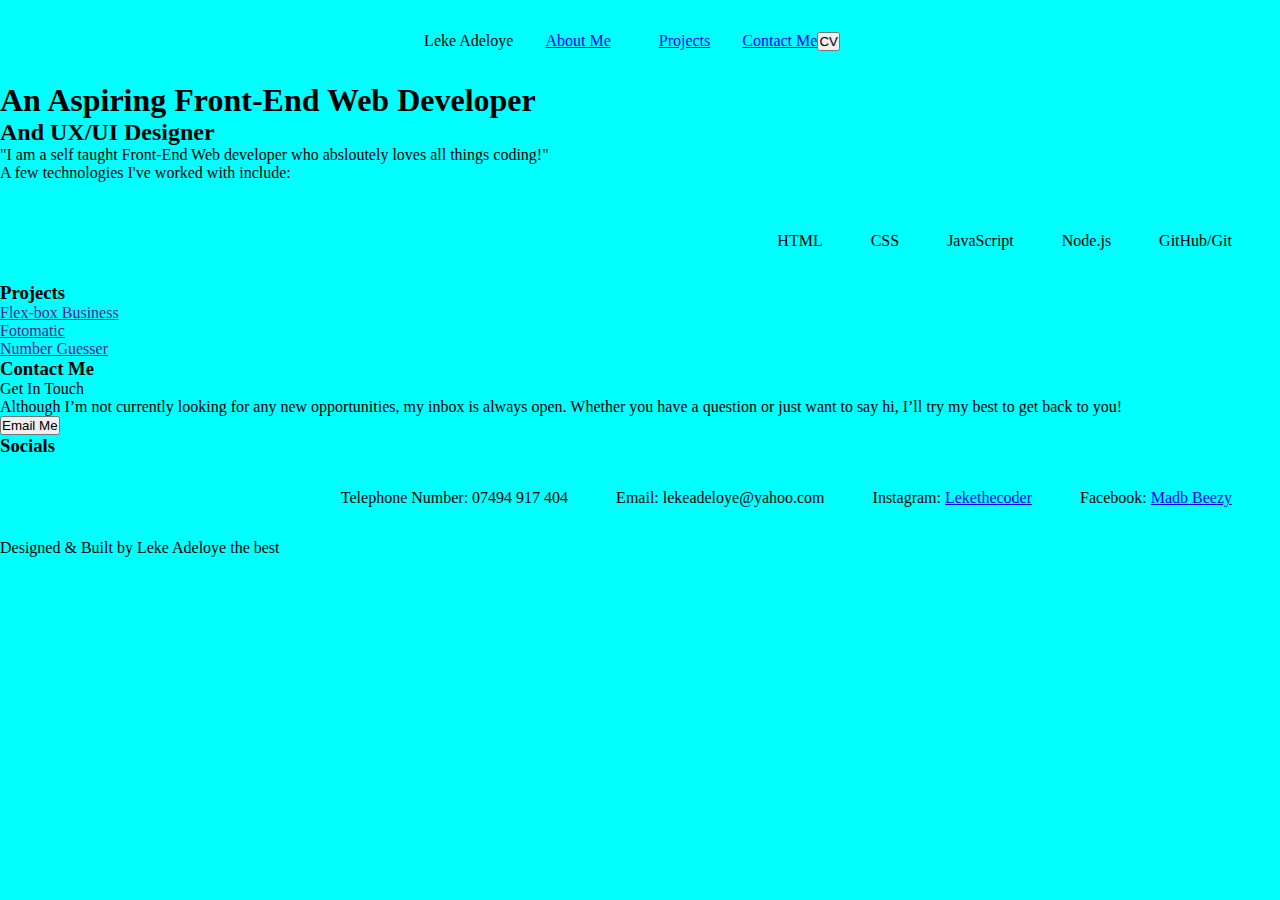
==== index.html @ 1beb690d "Porfolio site" ====
<!DOCTYPE html>
<html lang="en">
<head>
  <meta charset="UTF-8">
  <meta http-equiv="X-UA-Compatible" content="IE=edge">
  <meta name="viewport" content="width=device-width, initial-scale=1.0">
  <title>Leke's Portfolio Site</title>
  <link rel="stylesheet" href="./stylesheets/styles.css">
</head>
<body>
  <header>
    <p>Leke Adeloye</p>
    <!--  Site Navigation  -->

    <nav>
      <ul class="primary-navigation">
        <a href="#about"><li>About Me</li></a>
        <a href="#projects"><li>Projects</li></a>
        <a href="#contact-me">Contact Me</a>
        <button>CV</button>
      </ul>
    </nav>
  </header>
    <!-- About Me Section  -->

  <section id="about-me">
    <div class="bio">
      <h1>An Aspiring Front-End Web Developer</h1>
      <h2>And UX/UI Designer</h2>
      <p>"I am a self taught Front-End Web developer who absloutely loves all things coding!"</p>
    </div>
    <div class="skills">
      <p>A few technologies I've worked with include:</p>
      <br>
      <ul class="technologies-used">
        <li>HTML</li>
        <li>CSS</li>
        <li>JavaScript</li>
        <li>Node.js</li>
        <li>GitHub/Git</li>
      </ul>
    </div>

  </section>
    <!--  Projects Section  -->

  <section id="projects">
    <h3>Projects</h3>
    <ol class="project-name">
      <a href=""><li>Flex-box Business</li></a>
      <a href=""><li>Fotomatic</li></a>
      <a href=""><li>Number Guesser</li></a>
    </ol>
  </section>
  <!--  Contact Me Section  -->

  <section id="contact-me">
    <h3>Contact Me</h3>
    <p>Get In Touch</p>
    <p>Although I’m not currently looking for any new opportunities, my inbox is always open. Whether you have a question or just want to say hi, I’ll try my best to get back to you!</p>
    <button>Email Me</button>
    <div class="contact-info">
      <h3>Socials</h3>
      <ul>
        <li>Telephone Number: 07494 917 404</li>
        <li>Email: lekeadeloye@yahoo.com</li>
        <li>Instagram: <a href="www.instagram.com/lekethecoder">Lekethecoder</a></li>
        <li>Facebook: <a href="www.facebook.com/madb.beezy">Madb Beezy</a></li>
      </ul>
    </div>
  </section>
  <footer>
    <p>Designed & Built by Leke Adeloye the best</p>
  </footer>


  
</body>
</html>
---- stylesheets/styles.css ----
* {
  margin: 0;
  padding: 0;
  box-sizing: border-box;
}

body {
  font-size: 1rem;
  background-color: aqua;
}

header {
  position: sticky;
  display: flex;
  align-items: center;
  justify-content: center;
}

ul {
  display: flex;
  justify-content: flex-end;
  align-items: center;
  padding: 1rem;
}

ul li {
  list-style: none;
  padding: 1rem;
  margin-right: 1rem;
}
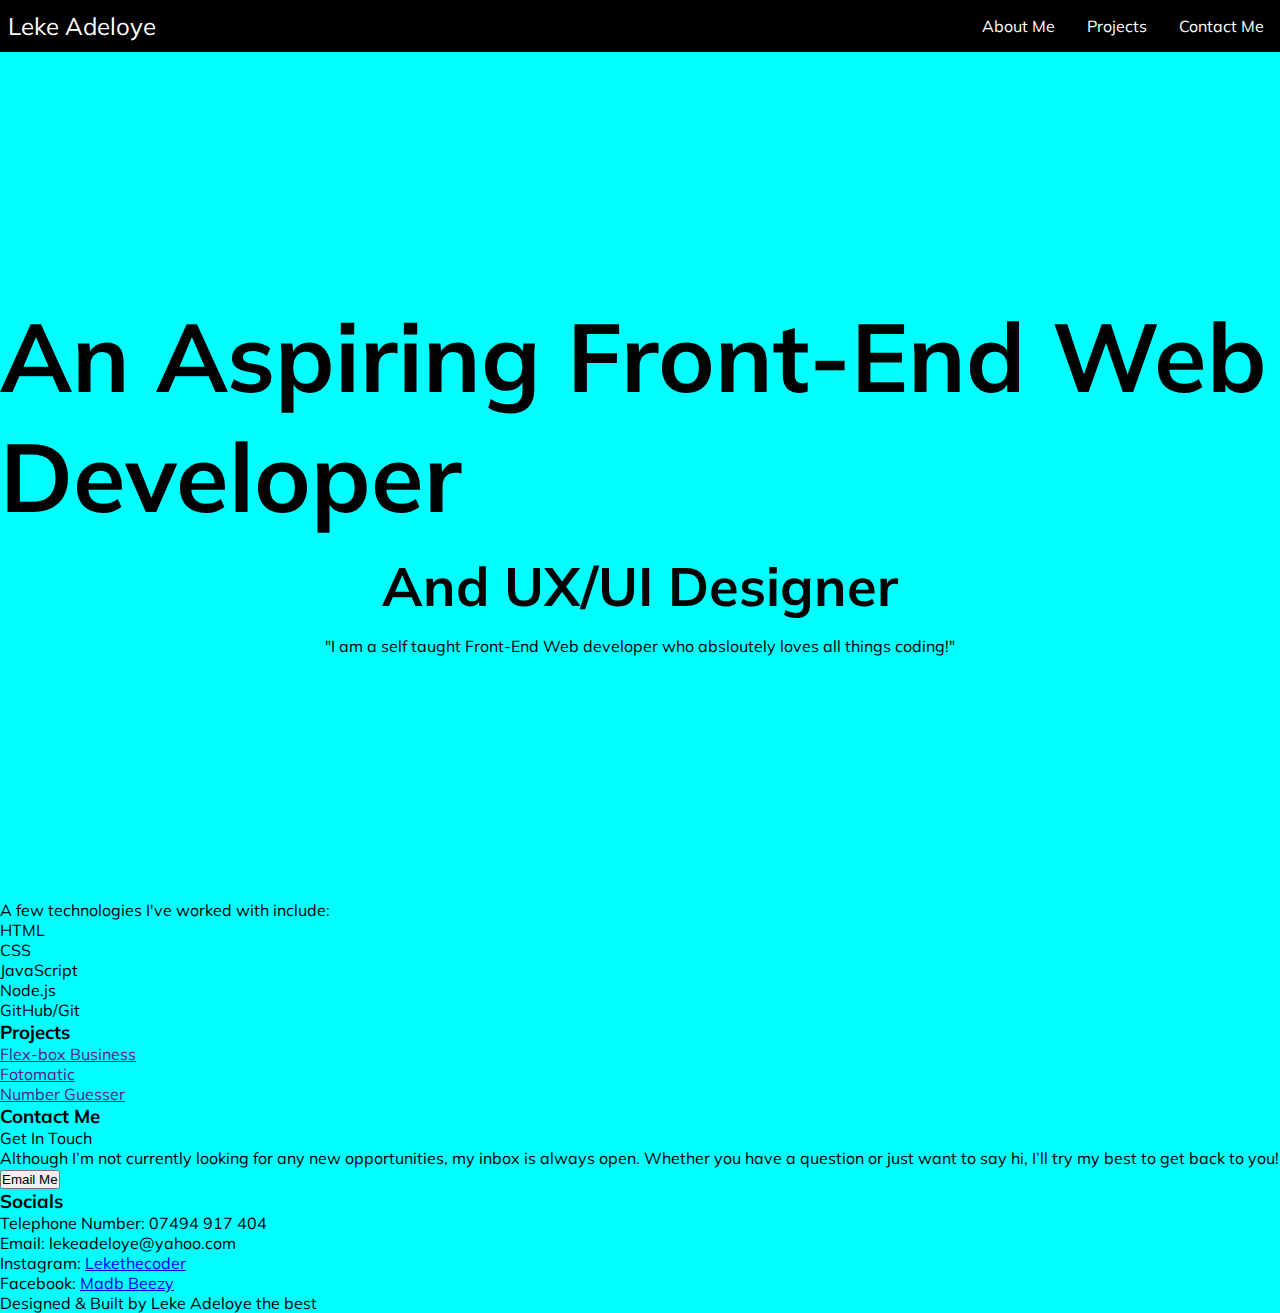
==== commit 2ffc6736: "updated about me in html and styled in css" ====
--- a/index.html
+++ b/index.html
@@ -5,34 +5,45 @@
   <meta http-equiv="X-UA-Compatible" content="IE=edge">
   <meta name="viewport" content="width=device-width, initial-scale=1.0">
   <title>Leke's Portfolio Site</title>
+  <!--  Stylesheets  -->
+
   <link rel="stylesheet" href="./stylesheets/styles.css">
+  <!--  Fonts  -->
+
+  <link rel="preconnect" href="https://fonts.googleapis.com">
+  <link rel="preconnect" href="https://fonts.gstatic.com" crossorigin>
+  <link href="https://fonts.googleapis.com/css2?family=Merriweather:ital,wght@0,400;0,700;1,400&family=Mulish:wght@300;400&display=swap" rel="stylesheet">
 </head>
 <body>
   <header>
-    <p>Leke Adeloye</p>
+    <div class="name">
+      <p>Leke Adeloye</p>
+    </div>
     <!--  Site Navigation  -->
 
-    <nav>
-      <ul class="primary-navigation">
-        <a href="#about"><li>About Me</li></a>
-        <a href="#projects"><li>Projects</li></a>
-        <a href="#contact-me">Contact Me</a>
-        <button>CV</button>
+    <nav class="nav-bar">
+      <ul>
+        <li><a href="#about">About Me</a></li>
+        <li><a href="./projects.html#project">Projects</a></li>
+        <li><a href="#contact-me">Contact Me</a></li>
       </ul>
     </nav>
   </header>
     <!-- About Me Section  -->
 
   <section id="about-me">
-    <div class="bio">
+    <div class="bio-title">
       <h1>An Aspiring Front-End Web Developer</h1>
+    </div>
+    <div class="bio-sub-title">
       <h2>And UX/UI Designer</h2>
-      <p>"I am a self taught Front-End Web developer who absloutely loves all things coding!"</p>
     </div>
+    <p>"I am a self taught Front-End Web developer who absloutely loves all things coding!"</p>
+    </section>
+    
     <div class="skills">
       <p>A few technologies I've worked with include:</p>
-      <br>
-      <ul class="technologies-used">
+      <ul>
         <li>HTML</li>
         <li>CSS</li>
         <li>JavaScript</li>
@@ -40,7 +51,6 @@
         <li>GitHub/Git</li>
       </ul>
     </div>
-
   </section>
     <!--  Projects Section  -->
 
@@ -61,7 +71,7 @@
     <button>Email Me</button>
     <div class="contact-info">
       <h3>Socials</h3>
-      <ul>
+      <ul class="contact-details">
         <li>Telephone Number: 07494 917 404</li>
         <li>Email: lekeadeloye@yahoo.com</li>
         <li>Instagram: <a href="www.instagram.com/lekethecoder">Lekethecoder</a></li>
--- a/stylesheets/styles.css
+++ b/stylesheets/styles.css
@@ -5,26 +5,82 @@
 }
 
 body {
+  font-family: 'Mulish', sans-serif;
   font-size: 1rem;
   background-color: aqua;
 }
 
+/* Navigation */
+
 header {
-  position: sticky;
+  position: fixed;
   display: flex;
   align-items: center;
-  justify-content: center;
+  justify-content: space-between;
+  width: 100%;
+  background-color: black;
+  color: white;
+  z-index: 999;
 }
 
-ul {
-  display: flex;
-  justify-content: flex-end;
-  align-items: center;
-  padding: 1rem;
+.name {
+  font-size: 1.5rem;
+  margin: .5rem;
+  display: inline-block;
 }
 
-ul li {
+.nav-bar ul {
+  margin: 0;
+  padding: 0;
+  display: flex;
+}
+
+.nav-bar li {
   list-style: none;
+}
+
+.nav-bar li a {
+  text-decoration: none;
+  color: white;
   padding: 1rem;
-  margin-right: 1rem;
-}+  display: block;
+}
+
+.nav-bar li:hover {
+  background-color: #555;
+}
+
+/*  About Me Section */
+
+#about-me {
+  padding-top: 3.25rem;
+  display: flex;
+  justify-content: center;
+  flex-direction: column;
+  width: 100%;
+  height: 100vh;
+}
+
+.bio-title {
+  font-size: 3rem;
+  display: flex;
+  justify-content: center; 
+}
+
+.bio-sub-title {
+  font-size: 2.25rem;
+  display: flex;
+  justify-content: center; 
+  padding: 1rem; 
+}
+
+#about-me p {
+  text-align: center;
+}
+
+.skills {
+  display: flex;
+  flex-direction: column;
+}
+
+
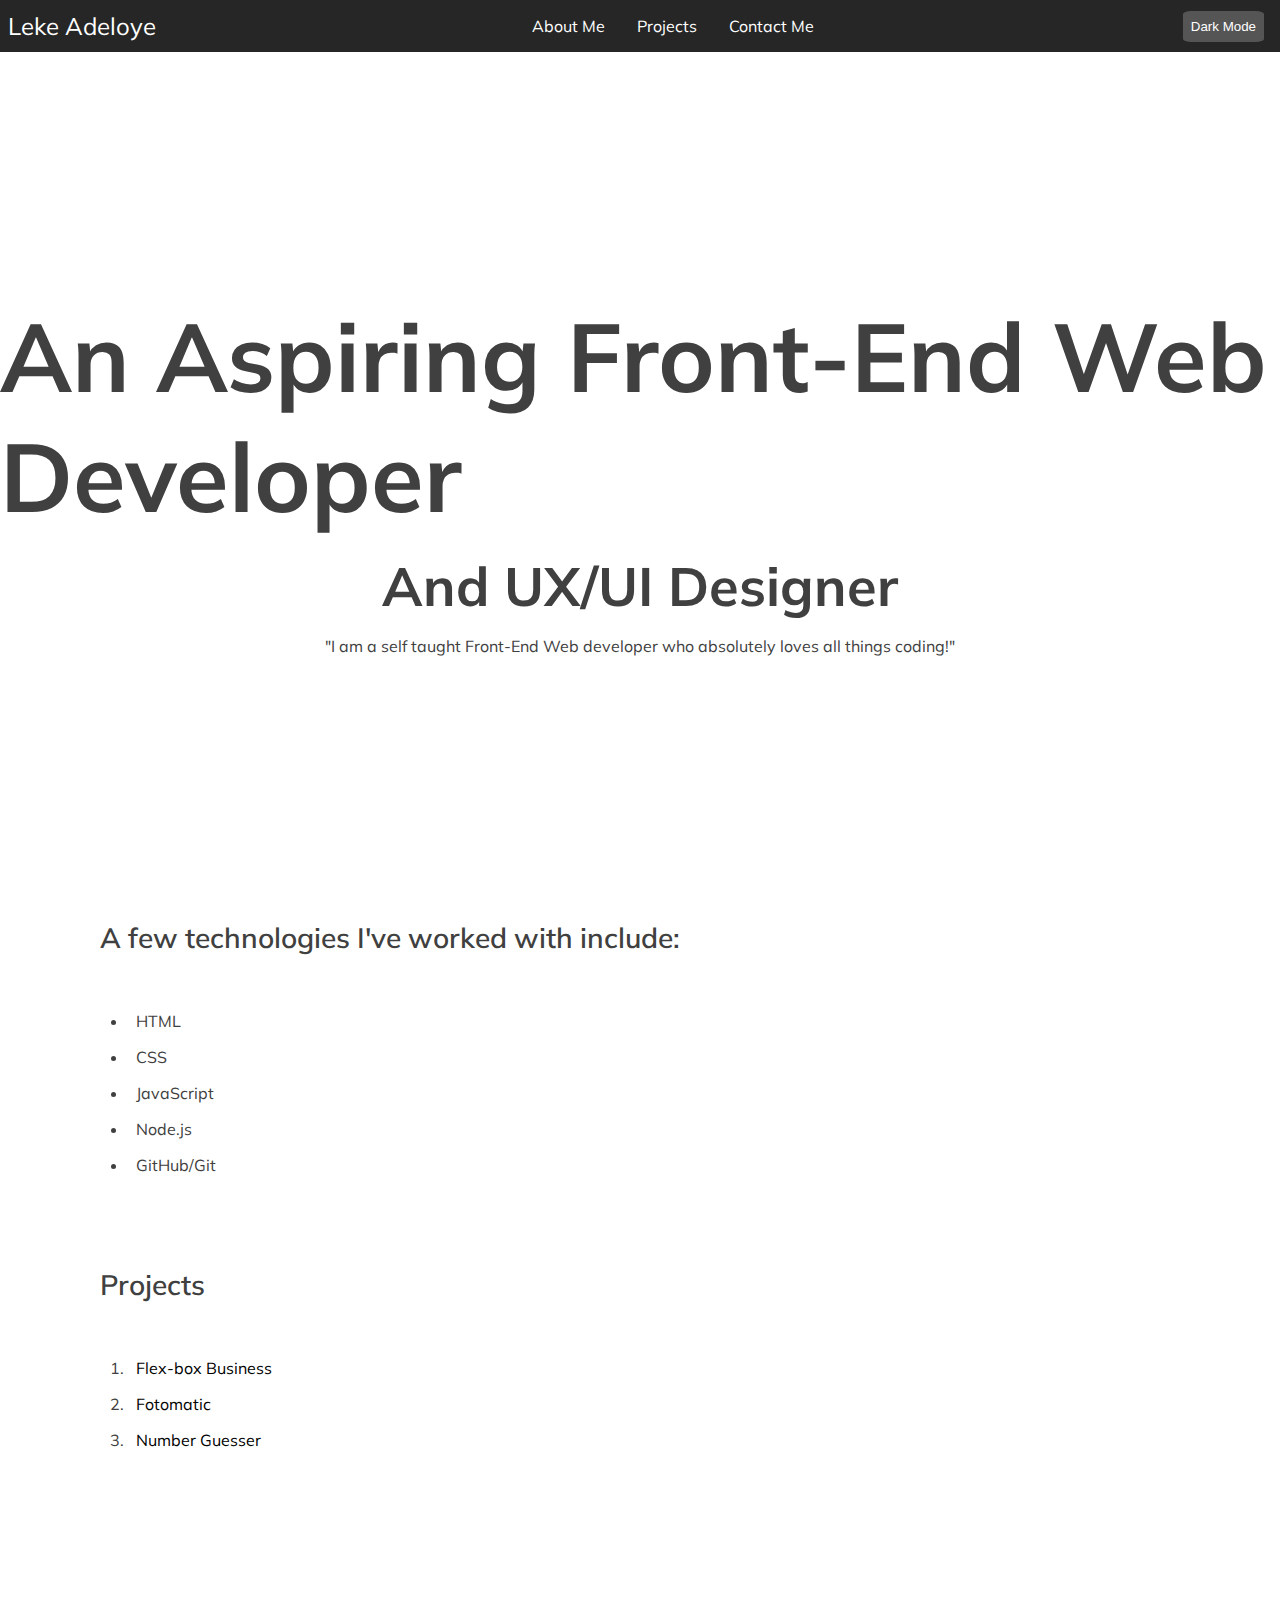
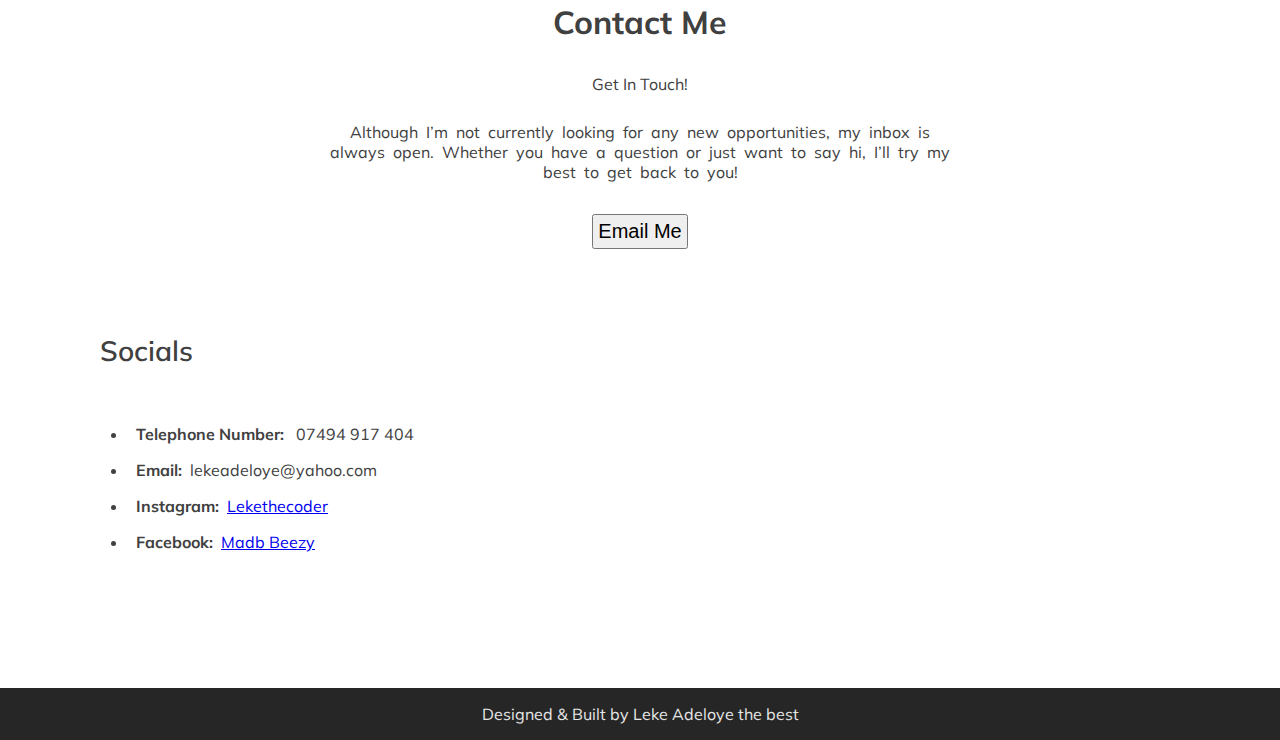
==== commit 53cab979: "removed main section from html and updated JS so now header text changes color when dark mode on" ====
--- a/index.html
+++ b/index.html
@@ -1,47 +1,68 @@
 <!DOCTYPE html>
 <html lang="en">
-<head>
-  <meta charset="UTF-8">
-  <meta http-equiv="X-UA-Compatible" content="IE=edge">
-  <meta name="viewport" content="width=device-width, initial-scale=1.0">
-  <title>Leke's Portfolio Site</title>
-  <!--  Stylesheets  -->
+  <head>
+    <meta charset="UTF-8" />
+    <meta http-equiv="X-UA-Compatible" content="IE=edge" />
+    <meta name="viewport" content="width=device-width, initial-scale=1.0" />
+    <title>Leke's Portfolio Site</title>
+    <!--  Stylesheets  -->
 
-  <link rel="stylesheet" href="./stylesheets/styles.css">
-  <!--  Fonts  -->
+    <link rel="stylesheet" href="./stylesheets/styles.css" />
+    <!--  Fonts  -->
 
-  <link rel="preconnect" href="https://fonts.googleapis.com">
-  <link rel="preconnect" href="https://fonts.gstatic.com" crossorigin>
-  <link href="https://fonts.googleapis.com/css2?family=Merriweather:ital,wght@0,400;0,700;1,400&family=Mulish:wght@300;400&display=swap" rel="stylesheet">
-</head>
-<body>
-  <header>
-    <div class="name">
-      <p>Leke Adeloye</p>
-    </div>
-    <!--  Site Navigation  -->
+    <link rel="preconnect" href="https://fonts.googleapis.com" />
+    <link rel="preconnect" href="https://fonts.gstatic.com" crossorigin />
+    <link
+      href="https://fonts.googleapis.com/css2?family=Merriweather:ital,wght@0,400;0,700;1,400&family=Mulish:wght@300;400&display=swap"
+      rel="stylesheet" />
+    <!--  JavaScript  -->
 
-    <nav class="nav-bar">
-      <ul>
-        <li><a href="#about">About Me</a></li>
-        <li><a href="./projects.html#project">Projects</a></li>
-        <li><a href="#contact-me">Contact Me</a></li>
-      </ul>
-    </nav>
-  </header>
+    <script src="./scripts/index.js" defer></script>
+  </head>
+  <body>
+    <header>
+      <div class="name">
+        <p>Leke Adeloye</p>
+      </div>
+      <!--  Site Navigation  -->
+
+      <nav class="nav-bar">
+        <ul>
+          <li>
+            <a class="primary-navigation" href="index.html#about-me"
+              >About Me</a
+            >
+          </li>
+          <li>
+            <a class="primary-navigation" href="projects.html#project"
+              >Projects</a
+            >
+          </li>
+          <li>
+            <a class="primary-navigation" href="index.html#contact-me"
+              >Contact Me</a
+            >
+          </li>
+        </ul>
+      </nav>
+      <button id="light-dark">Dark Mode</button>
+    </header>
     <!-- About Me Section  -->
 
-  <section id="about-me">
-    <div class="bio-title">
-      <h1>An Aspiring Front-End Web Developer</h1>
-    </div>
-    <div class="bio-sub-title">
-      <h2>And UX/UI Designer</h2>
-    </div>
-    <p>"I am a self taught Front-End Web developer who absloutely loves all things coding!"</p>
+    <section id="about-me">
+      <div class="bio-title">
+        <h1>An Aspiring Front-End Web Developer</h1>
+      </div>
+      <div class="bio-sub-title">
+        <h2>And UX/UI Designer</h2>
+      </div>
+      <p>
+        "I am a self taught Front-End Web developer who absolutely loves all
+        things coding!"
+      </p>
     </section>
-    
-    <div class="skills">
+
+    <div class="skills-container">
       <p>A few technologies I've worked with include:</p>
       <ul>
         <li>HTML</li>
@@ -51,39 +72,50 @@
         <li>GitHub/Git</li>
       </ul>
     </div>
-  </section>
+
     <!--  Projects Section  -->
 
-  <section id="projects">
-    <h3>Projects</h3>
-    <ol class="project-name">
-      <a href=""><li>Flex-box Business</li></a>
-      <a href=""><li>Fotomatic</li></a>
-      <a href=""><li>Number Guesser</li></a>
-    </ol>
-  </section>
-  <!--  Contact Me Section  -->
+    <section id="projects">
+      <h3>Projects</h3>
+      <ol class="project-name">
+        <li><a href="projects.html#project1">Flex-box Business</a></li>
+        <li><a href="projects.html#project2">Fotomatic</a></li>
+        <li><a href="projects.html#project3">Number Guesser</a></li>
+      </ol>
+    </section>
+    <!--  Contact Me Section  -->
 
-  <section id="contact-me">
-    <h3>Contact Me</h3>
-    <p>Get In Touch</p>
-    <p>Although I’m not currently looking for any new opportunities, my inbox is always open. Whether you have a question or just want to say hi, I’ll try my best to get back to you!</p>
-    <button>Email Me</button>
-    <div class="contact-info">
-      <h3>Socials</h3>
-      <ul class="contact-details">
-        <li>Telephone Number: 07494 917 404</li>
-        <li>Email: lekeadeloye@yahoo.com</li>
-        <li>Instagram: <a href="www.instagram.com/lekethecoder">Lekethecoder</a></li>
-        <li>Facebook: <a href="www.facebook.com/madb.beezy">Madb Beezy</a></li>
-      </ul>
-    </div>
-  </section>
-  <footer>
-    <p>Designed & Built by Leke Adeloye the best</p>
-  </footer>
+    <section id="contact-me">
+      <h3 class="contact-me-title">Contact Me</h3>
+      <div class="contact-me-container">
+        <p>Get In Touch!</p>
+        <br />
+        <p class="contact-me-description">
+          Although I’m not currently looking for any new opportunities, my inbox
+          is always open. Whether you have a question or just want to say hi,
+          I’ll try my best to get back to you!
+        </p>
+        <button>Email Me</button>
+      </div>
+      <div class="contact-info-container">
+        <h3>Socials</h3>
+        <ul class="contact-details">
+          <li><span>Telephone Number:</span> 07494 917 404</li>
+          <li><span>Email:</span>lekeadeloye@yahoo.com</li>
+          <li>
+            <span>Instagram:</span
+            ><a href="www.instagram.com/lekethecoder">Lekethecoder</a>
+          </li>
+          <li>
+            <span>Facebook:</span
+            ><a href="www.facebook.com/madb.beezy">Madb Beezy</a>
+          </li>
+        </ul>
+      </div>
+    </section>
 
-
-  
-</body>
-</html>+    <footer>
+      <p>Designed & Built by Leke Adeloye the best</p>
+    </footer>
+  </body>
+</html>
--- a/stylesheets/styles.css
+++ b/stylesheets/styles.css
@@ -5,9 +5,38 @@
 }
 
 body {
-  font-family: 'Mulish', sans-serif;
+  font-family: "Mulish", sans-serif;
   font-size: 1rem;
-  background-color: aqua;
+  background-color: hsl(0, 0%, 100%);
+  color: hsl(0, 0%, 25%);
+}
+
+/* main {
+  background-color: hsl(0, 0%, 100%);
+  color: hsl(0, 0%, 25%);
+} */
+
+/*  Dark Mode Theme */
+
+.body2 {
+  font-family: "Mulish", sans-serif;
+  font-size: 1rem;
+  background-color: black;
+  color: beige;
+}
+
+.header2 {
+  background-color: white;
+  color: black;
+}
+
+.footer2 {
+  background-color: white;
+  color: black;
+}
+
+.black-text {
+  color: black;
 }
 
 /* Navigation */
@@ -18,15 +47,20 @@
   align-items: center;
   justify-content: space-between;
   width: 100%;
-  background-color: black;
-  color: white;
-  z-index: 999;
+  background-color: hsl(0, 0%, 15%);
+  color: hsl(0, 0%, 90%);
+  /* z-index: 999; */
 }
 
 .name {
   font-size: 1.5rem;
-  margin: .5rem;
+  margin: 0.5rem;
   display: inline-block;
+  color: hsl(0, 0%, 100%);
+}
+
+.nav-bar {
+  color: white;
 }
 
 .nav-bar ul {
@@ -39,15 +73,32 @@
   list-style: none;
 }
 
+.primary-navigation {
+  color: white;
+}
+
 .nav-bar li a {
   text-decoration: none;
-  color: white;
+  /* color: white; */
   padding: 1rem;
   display: block;
 }
 
+.nav-bar li {
+  transition: background-color 450ms ease-in-out;
+}
+
 .nav-bar li:hover {
   background-color: #555;
+}
+
+#light-dark {
+  margin-right: 1rem;
+  border-radius: 10%;
+  padding: 0.5rem;
+  border: hsl(0, 0%, 100%) none 0.1rem;
+  background-color: #555;
+  color: hsl(0, 0%, 100%);;
 }
 
 /*  About Me Section */
@@ -64,23 +115,189 @@
 .bio-title {
   font-size: 3rem;
   display: flex;
-  justify-content: center; 
+  justify-content: center;
+}
+
+.bio-title:hover {
+  animation: pulse 1.5s ease-in-out infinite forwards;
 }
 
 .bio-sub-title {
   font-size: 2.25rem;
   display: flex;
-  justify-content: center; 
-  padding: 1rem; 
+  justify-content: center;
+  padding: 1rem;
+}
+
+.bio-sub-title:hover {
+  animation: pulse 1.5s ease-in-out infinite forwards;
 }
 
 #about-me p {
   text-align: center;
 }
 
-.skills {
+/* Skills Section */
+
+.skills-container {
   display: flex;
   flex-direction: column;
-}
-
-
+  padding-left: 5rem;
+}
+
+.skills-container p {
+  font-size: 1.75rem;
+  font-weight: 600;
+  padding: 1.25rem;
+}
+
+.skills-container ul {
+  padding: 1.75rem 0 0 3rem;
+}
+
+.skills-container li {
+  padding: 0.5rem;
+}
+
+/* Projects Section */
+
+.project-name a {
+  text-decoration: none;
+  transition: all 350ms ease-in-out;
+}
+
+.project-name a {
+  text-decoration: none;
+  color: black;
+}
+
+.project-name a:hover {
+  font-size: 1.5rem;
+  color: darkblue;
+}
+
+#projects {
+  display: flex;
+  flex-direction: column;
+  padding-left: 5rem;
+  margin-top: 4rem;
+}
+
+#projects h3 {
+  font-size: 1.75rem;
+  font-weight: 600;
+  padding: 1.25rem;
+}
+
+.project-name {
+  padding: 1.75rem 0 0 3rem;
+}
+
+.project-name li {
+  padding: 0.5rem;
+}
+
+/* Contact Me Section */
+
+#contact-me {
+  width: 100%;
+}
+
+.contact-me-title {
+  text-align: center;
+  font-size: 2rem;
+  padding: 1.5rem;
+  margin-top: 7.5rem;
+}
+
+.contact-me-container {
+  width: 50%;
+  margin: auto;
+  text-align: center;
+  /* padding: 1.5rem; */
+}
+
+.contact-me-description {
+  word-spacing: 0.25rem;
+}
+
+.contact-me-container p {
+  margin-top: 0.5rem;
+}
+
+.contact-me-container button {
+  margin-top: 2rem;
+  font-size: 1.25rem;
+  padding: 0.25rem;
+}
+
+/* Contact Me Section (Socials) */
+
+.contact-info-container {
+  display: flex;
+  flex-direction: column;
+  padding-left: 5rem;
+  margin-top: 4rem;
+}
+
+.contact-info-container h3 {
+  font-size: 1.75rem;
+  font-weight: 600;
+  padding: 1.25rem;
+}
+
+.contact-details {
+  padding: 1.75rem 0 0 3rem;
+}
+
+.contact-details li {
+  padding: 0.5rem;
+}
+
+.contact-details span {
+  font-weight: 700;
+  padding-right: 0.5rem;
+}
+
+.contact-details a {
+  transition: all 250ms ease-in-out;
+}
+
+.contact-details a:hover {
+  font-weight: 500;
+  color: orangered;
+}
+
+/* Footer */
+
+footer {
+  display: flex;
+  align-items: center;
+  justify-content: center;
+  width: 100%;
+  background-color: hsl(0, 0%, 15%);
+  color: hsl(0, 0%, 90%);
+  z-index: 999;
+  padding: 1rem;
+  margin-top: 8rem;
+}
+
+/* Keyframes */
+
+@keyframes pulse {
+  /* 0% {
+    transform: scale(0.4);
+  } */
+
+  /* 33% {
+    transform: scale(0.6);
+  } */
+
+  66% {
+    transform: scale(0.8);
+  }
+
+  100% {
+    transform: scale(1);
+  }
+}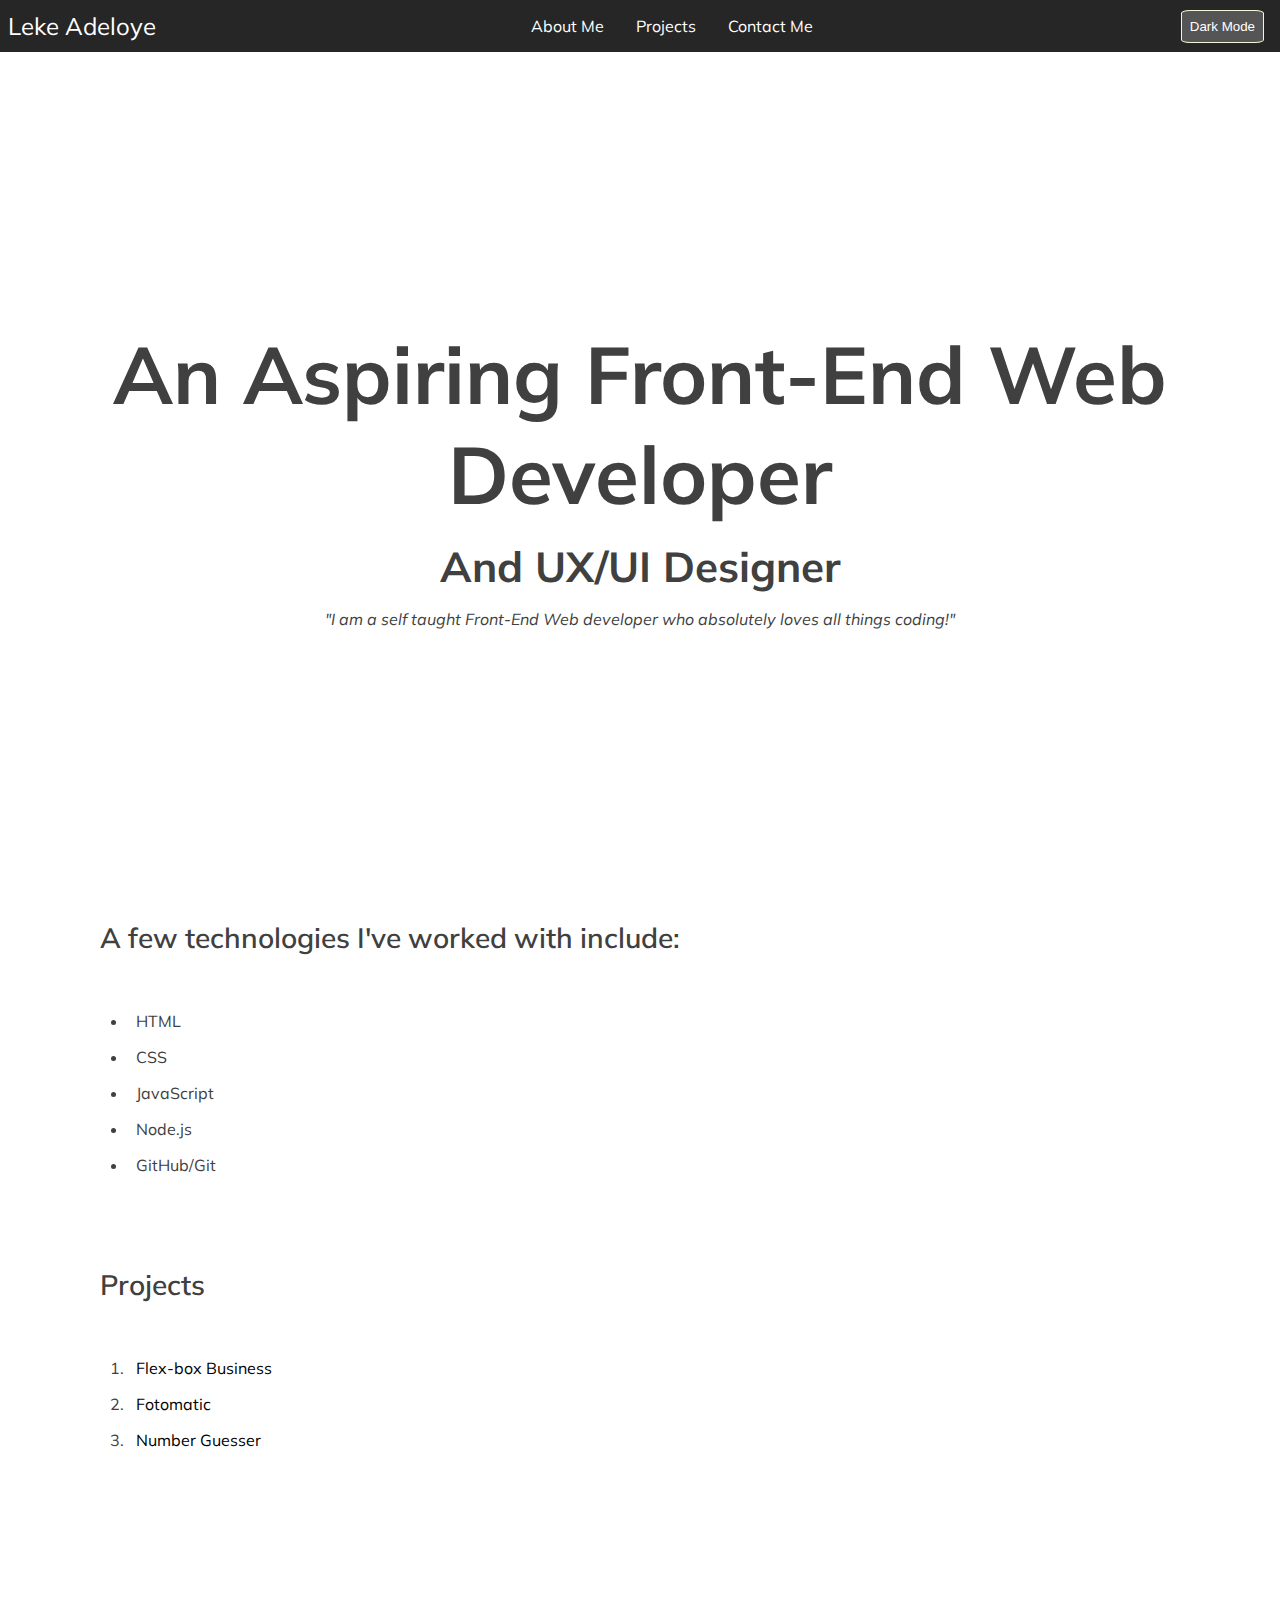
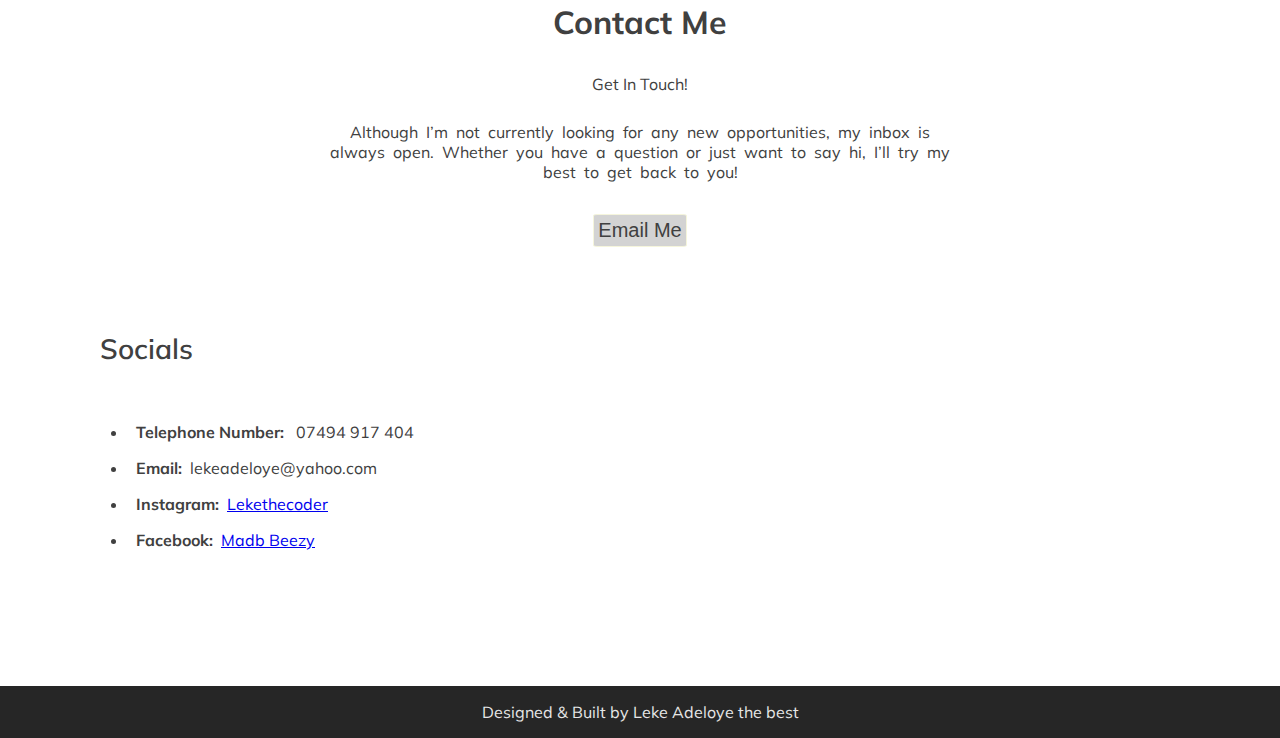
==== commit f883f947: "Added burger menu to html file, styled burger menu in css and mobile query, added function in JS" ====
--- a/index.html
+++ b/index.html
@@ -45,6 +45,11 @@
           </li>
         </ul>
       </nav>
+      <div class="burger">
+        <div class="line1"></div>
+        <div class="line2"></div>
+        <div class="line3"></div>
+      </div>
       <button id="light-dark">Dark Mode</button>
     </header>
     <!-- About Me Section  -->
@@ -95,7 +100,7 @@
           is always open. Whether you have a question or just want to say hi,
           I’ll try my best to get back to you!
         </p>
-        <button>Email Me</button>
+        <button id="email-button">Email Me</button>
       </div>
       <div class="contact-info-container">
         <h3>Socials</h3>
--- a/stylesheets/styles.css
+++ b/stylesheets/styles.css
@@ -11,34 +11,6 @@
   color: hsl(0, 0%, 25%);
 }
 
-/* main {
-  background-color: hsl(0, 0%, 100%);
-  color: hsl(0, 0%, 25%);
-} */
-
-/*  Dark Mode Theme */
-
-.body2 {
-  font-family: "Mulish", sans-serif;
-  font-size: 1rem;
-  background-color: black;
-  color: beige;
-}
-
-.header2 {
-  background-color: white;
-  color: black;
-}
-
-.footer2 {
-  background-color: white;
-  color: black;
-}
-
-.black-text {
-  color: black;
-}
-
 /* Navigation */
 
 header {
@@ -49,7 +21,6 @@
   width: 100%;
   background-color: hsl(0, 0%, 15%);
   color: hsl(0, 0%, 90%);
-  /* z-index: 999; */
 }
 
 .name {
@@ -90,15 +61,36 @@
 
 .nav-bar li:hover {
   background-color: #555;
+  cursor: pointer;
+}
+
+.burger {
+  display: none;
+  cursor: pointer;
+}
+
+.burger div {
+  width: 25px;
+  height: 3px;
+  background-color: hsl(0, 0%, 90%);
+  margin: 5px;
+  transition: all 0.3s ease;
 }
 
 #light-dark {
   margin-right: 1rem;
   border-radius: 10%;
   padding: 0.5rem;
-  border: hsl(0, 0%, 100%) none 0.1rem;
+  border: 0.015rem solid beige;
   background-color: #555;
-  color: hsl(0, 0%, 100%);;
+  color: hsl(0, 0%, 100%);
+  transition: all 350ms ease-in-out;
+}
+
+#light-dark:hover {
+  cursor: pointer;
+  background-color: lightgray;
+  color:hsl(0, 0%, 25%);
 }
 
 /*  About Me Section */
@@ -112,10 +104,13 @@
   height: 100vh;
 }
 
+#about-me p {
+  font-style: italic;
+}
+
 .bio-title {
   font-size: 3rem;
-  display: flex;
-  justify-content: center;
+  text-align: center;
 }
 
 .bio-title:hover {
@@ -124,8 +119,7 @@
 
 .bio-sub-title {
   font-size: 2.25rem;
-  display: flex;
-  justify-content: center;
+  text-align: center;
   padding: 1rem;
 }
 
@@ -229,6 +223,20 @@
   margin-top: 2rem;
   font-size: 1.25rem;
   padding: 0.25rem;
+}
+
+#email-button {
+  background-color: lightgray;
+  color: hsl(0, 0%, 25%);
+  border: 0.015rem solid beige;
+  border-radius: 5%;
+  transition: all 350ms ease-in-out;
+}
+
+#email-button:hover {
+  cursor: pointer;
+  background-color: #555;
+  color: beige;
 }
 
 /* Contact Me Section (Socials) */
@@ -285,14 +293,6 @@
 /* Keyframes */
 
 @keyframes pulse {
-  /* 0% {
-    transform: scale(0.4);
-  } */
-
-  /* 33% {
-    transform: scale(0.6);
-  } */
-
   66% {
     transform: scale(0.8);
   }
@@ -300,4 +300,214 @@
   100% {
     transform: scale(1);
   }
-}+}
+
+/*  Dark Mode Theme */
+
+.body2 {
+  font-family: "Mulish", sans-serif;
+  font-size: 1rem;
+  background-color: black;
+  color: beige;
+}
+
+.header2 {
+  background-color: white;
+  color: black;
+}
+
+.footer2 {
+  background-color: white;
+  color: black;
+}
+
+.black-text {
+  color: black;
+}
+
+/*  Media Queries  */
+
+@media only screen and (min-width: 1060px) and (max-width: 1280px) {
+  .bio-title {
+    font-size: 2.5rem;
+  }
+
+  .bio-sub-title {
+    font-size: 1.75rem;
+  }  
+}
+
+@media only screen and (min-width: 900px) and (max-width: 1060px) {
+  .bio-title {
+    font-size: 2rem;
+  }
+
+  .bio-sub-title {
+    font-size: 1.25rem;
+  }  
+}
+
+@media only screen and (min-width: 600px) and (max-width: 900px) {
+  .bio-title {
+    font-size: 1.5rem;
+  }
+
+  .bio-sub-title {
+    font-size: 1rem;
+  } 
+}
+
+/*  Mobile Screen Size */
+
+@media only screen and (min-width: 320px) and (max-width: 600px) {
+
+  /*  Navigation  */
+  /* header {
+    display: none;
+  } */
+
+  body {
+    overflow-x: hidden;
+  }
+
+  .nav-bar {
+    position: absolute;
+    right: 0px;
+    height: 92vh;
+    top: 8vh;
+    background-color: hsl(0, 0%, 15%);
+    display: flex;
+    flex-direction: column;
+    align-items: center;
+    width: 50%;
+    transform: translateX(100%);
+    transition: transform 0.5s ease-in;
+  }
+
+  .nav-bar li {
+    opacity: 0;
+  }
+
+  .burger {
+    display: block;
+  }
+
+  .nav-active {
+    transform: translateX(0%);
+  }
+
+  @keyframes navLinkFade {
+    from {
+      opacity: 0;
+      transform: translateX(50px);
+    }
+    to {
+      opacity: 1;
+      transform: translateX(0px);
+    }
+  }
+
+  .toggle .line1 {
+    transform: rotate(-45deg) translate(-5px, 6px);
+
+  }
+
+  .toggle .line2 {
+    opacity: 0;
+  }
+
+  .toggle .line3 {
+    transform: rotate(45deg) translate(-5px, -6px);
+  }
+
+  /*  About Me Section  */
+
+  #about-me {
+    padding-top: 1rem;
+    display: block;
+    height: 30vh;
+    padding: 1rem;
+  }
+
+  .bio-title {
+    font-size: 1.5rem;
+  }
+
+  .bio-sub-title {
+    font-size: 1.25rem;
+  } 
+
+  /*  Skills Section  */
+
+  .skills-container {
+    padding-left: 0.5rem;
+    margin-top: 1rem;
+  }
+
+  .skills-container p {
+    font-size: 1.25rem;
+    padding: 0.75rem;
+  }
+
+  .skills-container ul {
+    padding: 1rem 0 0 1.5rem;
+  }
+
+  /*  Projects Section  */
+
+  #projects {
+    padding-left: 0.5rem;
+  }
+
+  #projects h3 {
+    font-size: 1.25rem;
+    padding: 0.5rem;
+  }
+
+  .project-name {
+    padding: 1rem 0 0 1.5rem;
+  }
+
+  /*  Contact Me Section  */
+
+  .contact-me-title {
+    font-size: 1.25rem;
+    margin-top: 2.5rem;
+    text-decoration: underline;
+    padding: 0.5rem;
+  }
+
+  .contact-me-container {
+    width: 100%;
+    padding: 1rem;
+  }
+
+  .contact-me-container p {
+    margin-top: 0;
+  }
+
+  #email-button {
+    margin-top: 1rem;
+    font-size: 1rem;
+  }
+
+  .contact-info-container {
+    padding-left: 0;
+    margin-top: 1rem;
+  }
+
+  .contact-info-container h3 {
+    display: none;
+  }
+
+  .contact-info-container ul {
+    padding: 0;
+  }
+
+  /*  Footer Section  */
+
+  footer {
+    margin-top: 3.5rem;
+  }
+}
+
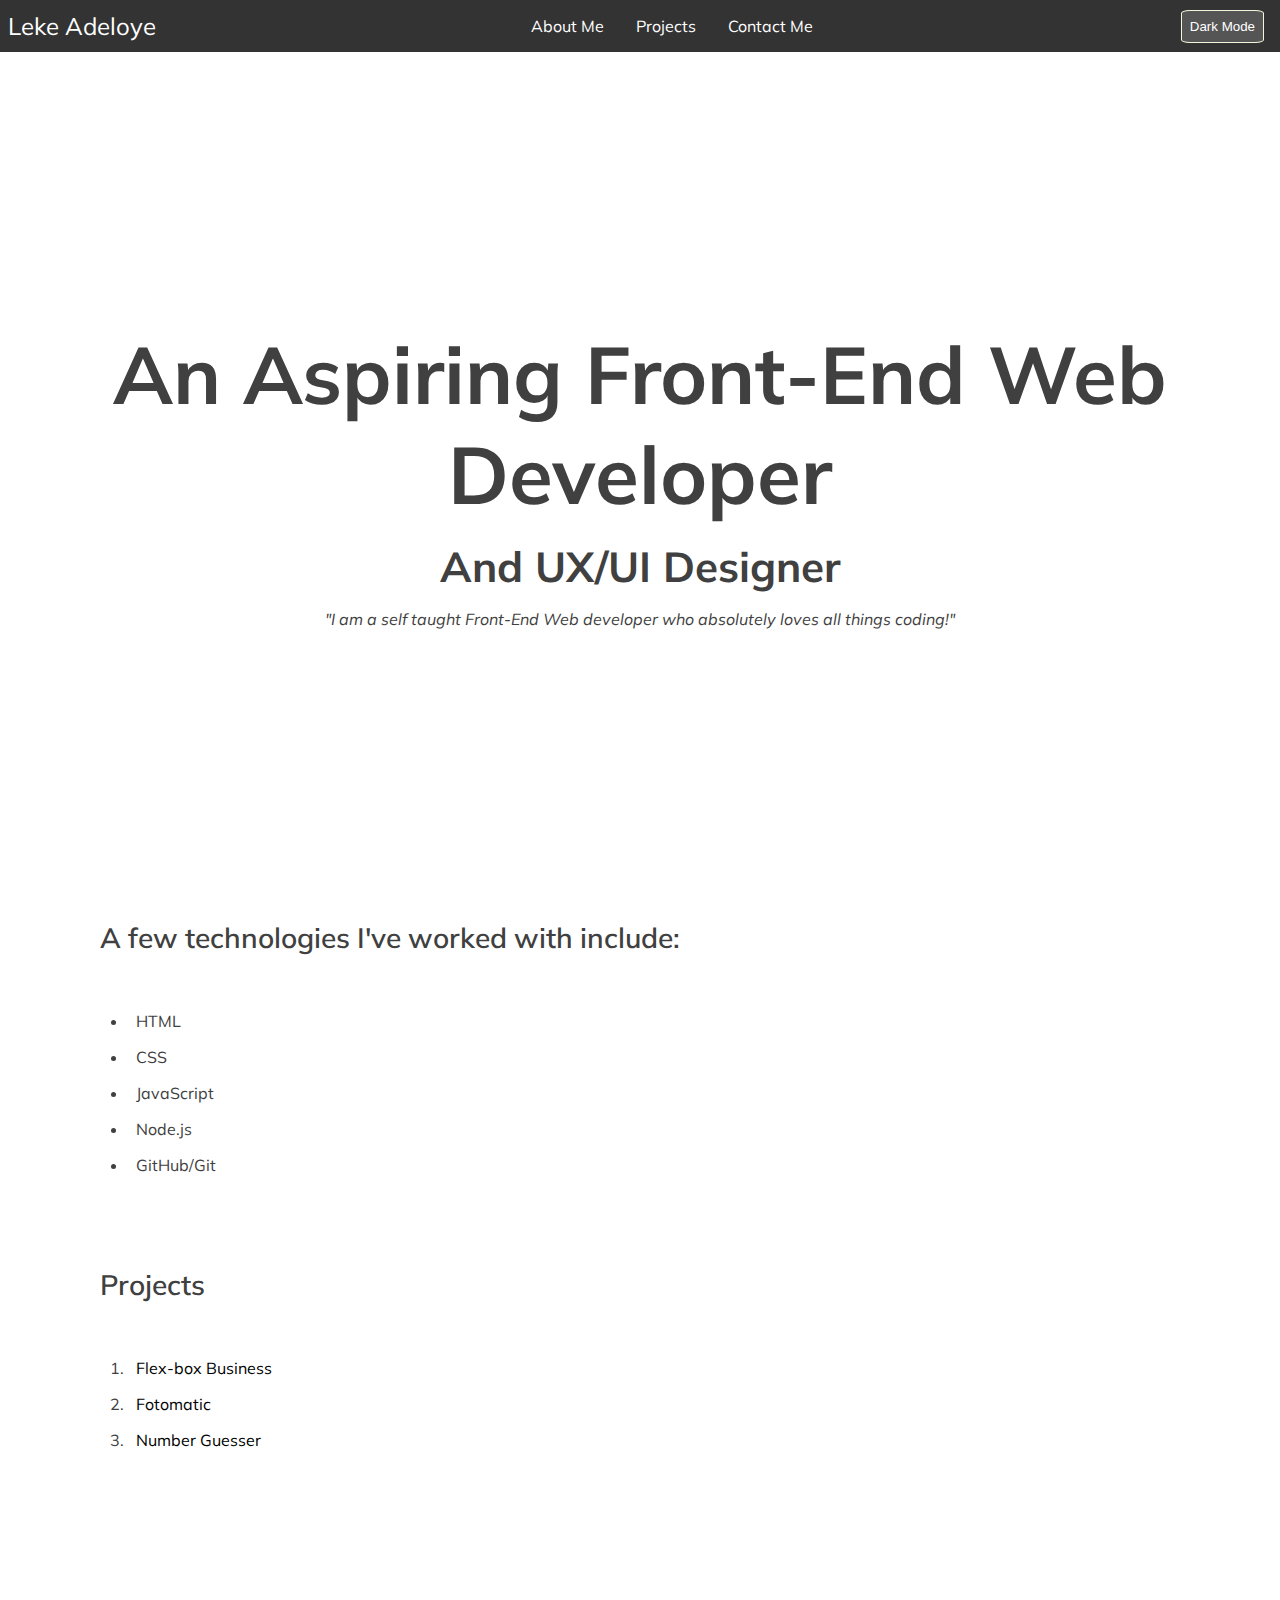
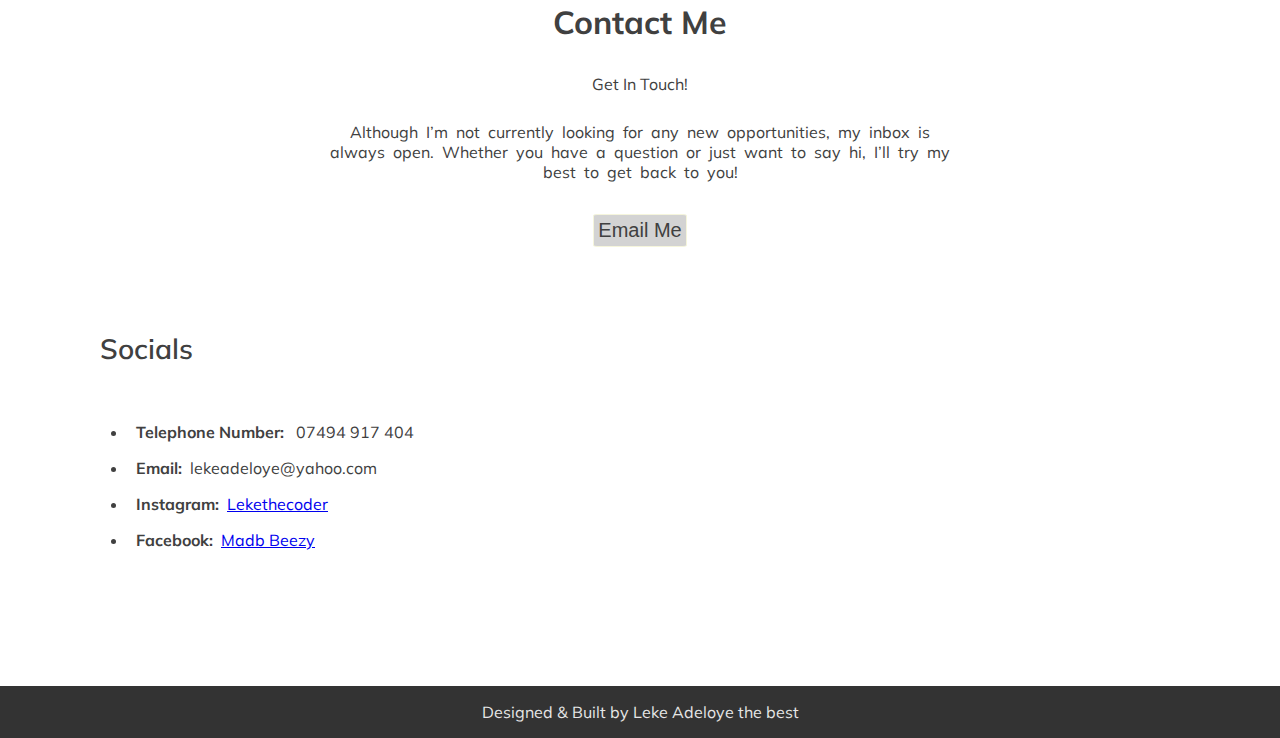
==== commit e6bc69ac: "Cleaned up code and finalised ready for push to github. (Final)" ====
--- a/index.html
+++ b/index.html
@@ -45,6 +45,25 @@
           </li>
         </ul>
       </nav>
+      <!-- Mobile Navigation -->
+      
+      <ul class="nav-bar2">
+        <li>
+          <a class="primary-navigation" href="index.html#about-me"
+            >About Me</a
+          >
+        </li>
+        <li>
+          <a class="primary-navigation" href="projects.html#project"
+            >Projects</a
+          >
+        </li>
+        <li>
+          <a class="primary-navigation" href="index.html#contact-me"
+            >Contact Me</a
+          >
+        </li>
+      </ul>
       <div class="burger">
         <div class="line1"></div>
         <div class="line2"></div>
@@ -54,71 +73,75 @@
     </header>
     <!-- About Me Section  -->
 
-    <section id="about-me">
-      <div class="bio-title">
-        <h1>An Aspiring Front-End Web Developer</h1>
-      </div>
-      <div class="bio-sub-title">
-        <h2>And UX/UI Designer</h2>
-      </div>
-      <p>
-        "I am a self taught Front-End Web developer who absolutely loves all
-        things coding!"
-      </p>
-    </section>
-
-    <div class="skills-container">
-      <p>A few technologies I've worked with include:</p>
-      <ul>
-        <li>HTML</li>
-        <li>CSS</li>
-        <li>JavaScript</li>
-        <li>Node.js</li>
-        <li>GitHub/Git</li>
-      </ul>
-    </div>
-
-    <!--  Projects Section  -->
-
-    <section id="projects">
-      <h3>Projects</h3>
-      <ol class="project-name">
-        <li><a href="projects.html#project1">Flex-box Business</a></li>
-        <li><a href="projects.html#project2">Fotomatic</a></li>
-        <li><a href="projects.html#project3">Number Guesser</a></li>
-      </ol>
-    </section>
-    <!--  Contact Me Section  -->
-
-    <section id="contact-me">
-      <h3 class="contact-me-title">Contact Me</h3>
-      <div class="contact-me-container">
-        <p>Get In Touch!</p>
-        <br />
-        <p class="contact-me-description">
-          Although I’m not currently looking for any new opportunities, my inbox
-          is always open. Whether you have a question or just want to say hi,
-          I’ll try my best to get back to you!
+    <main>
+      <section id="about-me">
+        <div class="bio-title">
+          <h1>An Aspiring Front-End Web Developer</h1>
+        </div>
+        <div class="bio-sub-title">
+          <h2>And UX/UI Designer</h2>
+        </div>
+        <p>
+          "I am a self taught Front-End Web developer who absolutely loves all
+          things coding!"
         </p>
-        <button id="email-button">Email Me</button>
-      </div>
-      <div class="contact-info-container">
-        <h3>Socials</h3>
-        <ul class="contact-details">
-          <li><span>Telephone Number:</span> 07494 917 404</li>
-          <li><span>Email:</span>lekeadeloye@yahoo.com</li>
-          <li>
-            <span>Instagram:</span
-            ><a href="www.instagram.com/lekethecoder">Lekethecoder</a>
-          </li>
-          <li>
-            <span>Facebook:</span
-            ><a href="www.facebook.com/madb.beezy">Madb Beezy</a>
-          </li>
+      </section>
+  
+      <div class="skills-container">
+        <p>A few technologies I've worked with include:</p>
+        <ul>
+          <li>HTML</li>
+          <li>CSS</li>
+          <li>JavaScript</li>
+          <li>Node.js</li>
+          <li>GitHub/Git</li>
         </ul>
       </div>
-    </section>
-
+  
+      <!--  Projects Section  -->
+  
+      <section id="projects">
+        <h3>Projects</h3>
+        <ol class="project-name">
+          <li><a href="projects.html#project1">Flex-box Business</a></li>
+          <li><a href="projects.html#project2">Fotomatic</a></li>
+          <li><a href="projects.html#project3">Number Guesser</a></li>
+        </ol>
+      </section>
+      <!--  Contact Me Section  -->
+  
+      <section id="contact-me">
+        <h3 class="contact-me-title">Contact Me</h3>
+        <div class="contact-me-container">
+          <p>Get In Touch!</p>
+          <br />
+          <p class="contact-me-description">
+            Although I’m not currently looking for any new opportunities, my inbox
+            is always open. Whether you have a question or just want to say hi,
+            I’ll try my best to get back to you!
+          </p>
+          <button id="email-button">Email Me</button>
+        </div>
+        <div class="contact-info-container">
+          <h3>Socials</h3>
+          <ul class="contact-details">
+            <li><span>Telephone Number:</span> 07494 917 404</li>
+            <li><span>Email:</span>lekeadeloye@yahoo.com</li>
+            <li>
+              <span>Instagram:</span
+              ><a href="www.instagram.com/lekethecoder">Lekethecoder</a>
+            </li>
+            <li>
+              <span>Facebook:</span
+              ><a href="www.facebook.com/madb.beezy">Madb Beezy</a>
+            </li>
+          </ul>
+        </div>
+      </section>
+    </main>
+    
+    <!-- Footer -->
+    
     <footer>
       <p>Designed & Built by Leke Adeloye the best</p>
     </footer>
--- a/stylesheets/styles.css
+++ b/stylesheets/styles.css
@@ -19,7 +19,7 @@
   align-items: center;
   justify-content: space-between;
   width: 100%;
-  background-color: hsl(0, 0%, 15%);
+  background-color: hsl(0, 0%, 20%);
   color: hsl(0, 0%, 90%);
 }
 
@@ -50,7 +50,6 @@
 
 .nav-bar li a {
   text-decoration: none;
-  /* color: white; */
   padding: 1rem;
   display: block;
 }
@@ -64,6 +63,10 @@
   cursor: pointer;
 }
 
+.nav-bar2 {
+  display: none;
+}
+
 .burger {
   display: none;
   cursor: pointer;
@@ -71,7 +74,7 @@
 
 .burger div {
   width: 25px;
-  height: 3px;
+  height: 2.5px;
   background-color: hsl(0, 0%, 90%);
   margin: 5px;
   transition: all 0.3s ease;
@@ -208,7 +211,6 @@
   width: 50%;
   margin: auto;
   text-align: center;
-  /* padding: 1.5rem; */
 }
 
 .contact-me-description {
@@ -256,6 +258,7 @@
 
 .contact-details {
   padding: 1.75rem 0 0 3rem;
+  margin-bottom: 8rem;
 }
 
 .contact-details li {
@@ -283,11 +286,10 @@
   align-items: center;
   justify-content: center;
   width: 100%;
-  background-color: hsl(0, 0%, 15%);
+  background-color: hsl(0, 0%, 20%);
   color: hsl(0, 0%, 90%);
   z-index: 999;
   padding: 1rem;
-  margin-top: 8rem;
 }
 
 /* Keyframes */
@@ -311,20 +313,6 @@
   color: beige;
 }
 
-.header2 {
-  background-color: white;
-  color: black;
-}
-
-.footer2 {
-  background-color: white;
-  color: black;
-}
-
-.black-text {
-  color: black;
-}
-
 /*  Media Queries  */
 
 @media only screen and (min-width: 1060px) and (max-width: 1280px) {
@@ -361,21 +349,24 @@
 
 @media only screen and (min-width: 320px) and (max-width: 600px) {
 
-  /*  Navigation  */
-  /* header {
-    display: none;
-  } */
-
-  body {
+  main {
     overflow-x: hidden;
   }
 
+  .name {
+    font-size: 1.25rem;
+  }
+
   .nav-bar {
+    display: none
+  }
+
+  .nav-bar2 {
     position: absolute;
     right: 0px;
-    height: 92vh;
-    top: 8vh;
-    background-color: hsl(0, 0%, 15%);
+    height: 94.3vh;
+    top: 5.7vh;
+    background-color: hsl(0, 0%, 25%);
     display: flex;
     flex-direction: column;
     align-items: center;
@@ -384,16 +375,47 @@
     transition: transform 0.5s ease-in;
   }
 
-  .nav-bar li {
+  .nav-bar2 li {
+    list-style: none;
+    padding: 2rem;
+    margin-top: 2.5rem;
     opacity: 0;
   }
 
   .burger {
     display: block;
+    margin-left: 12rem;
+  }
+
+  #light-dark {
+    font-size: 0.65rem;
+    /* margin-right: 1rem; */
+    border-radius: 10%;
+    padding: 0.45rem;
+    border: 0.015rem solid beige;
+    background-color: #555;
+    color: hsl(0, 0%, 100%);
+    transition: all 350ms ease-in-out;
   }
 
   .nav-active {
     transform: translateX(0%);
+  }
+
+  .bio-title {
+    padding: 5rem 1rem 1rem;
+  }
+
+  .bio-sub-title {
+    padding: 1rem 1rem 2rem;
+  }
+
+  .skills-container {
+    padding-top: 10rem;
+  }
+
+  .contact-info-container {
+    padding-top: 2rem;
   }
 
   @keyframes navLinkFade {
@@ -489,6 +511,9 @@
   #email-button {
     margin-top: 1rem;
     font-size: 1rem;
+    font-weight: 600;
+    letter-spacing: 0.02rem;
+    border-radius: 10%;
   }
 
   .contact-info-container {
@@ -503,11 +528,4 @@
   .contact-info-container ul {
     padding: 0;
   }
-
-  /*  Footer Section  */
-
-  footer {
-    margin-top: 3.5rem;
-  }
-}
-
+}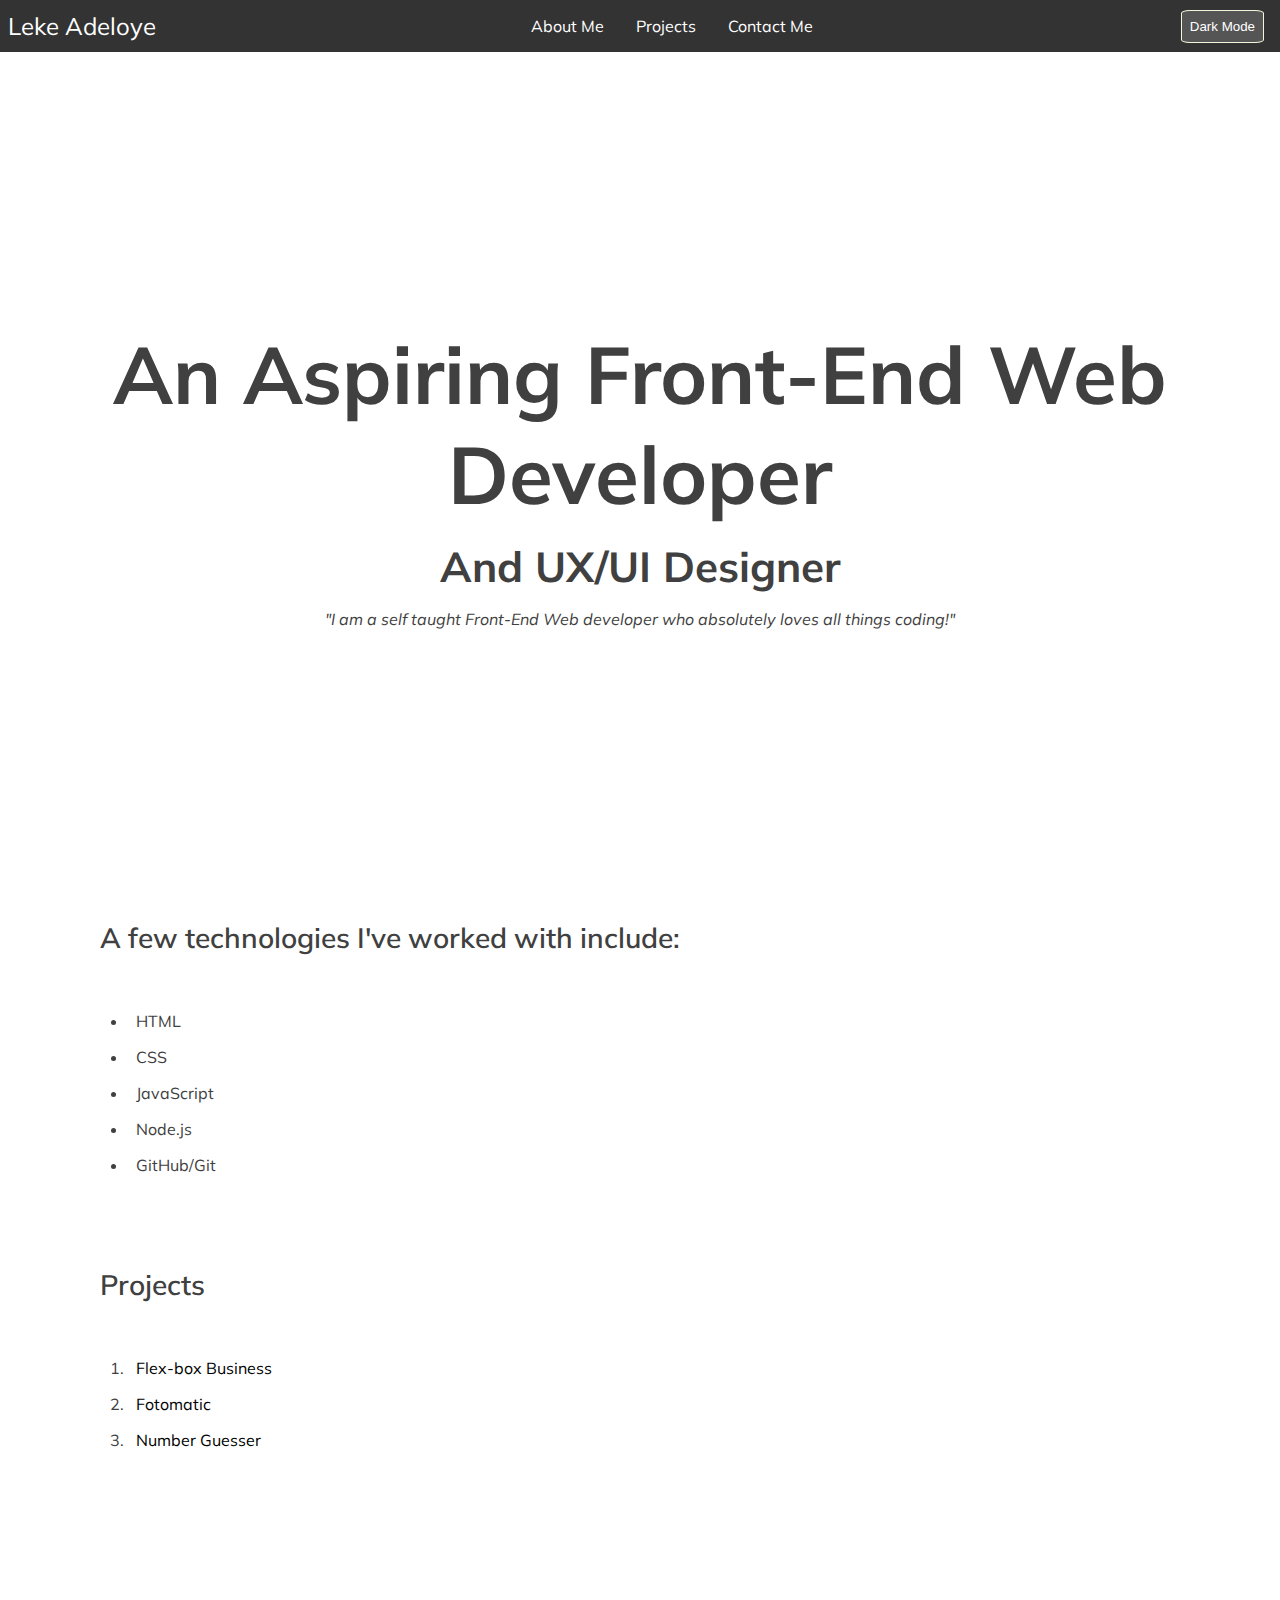
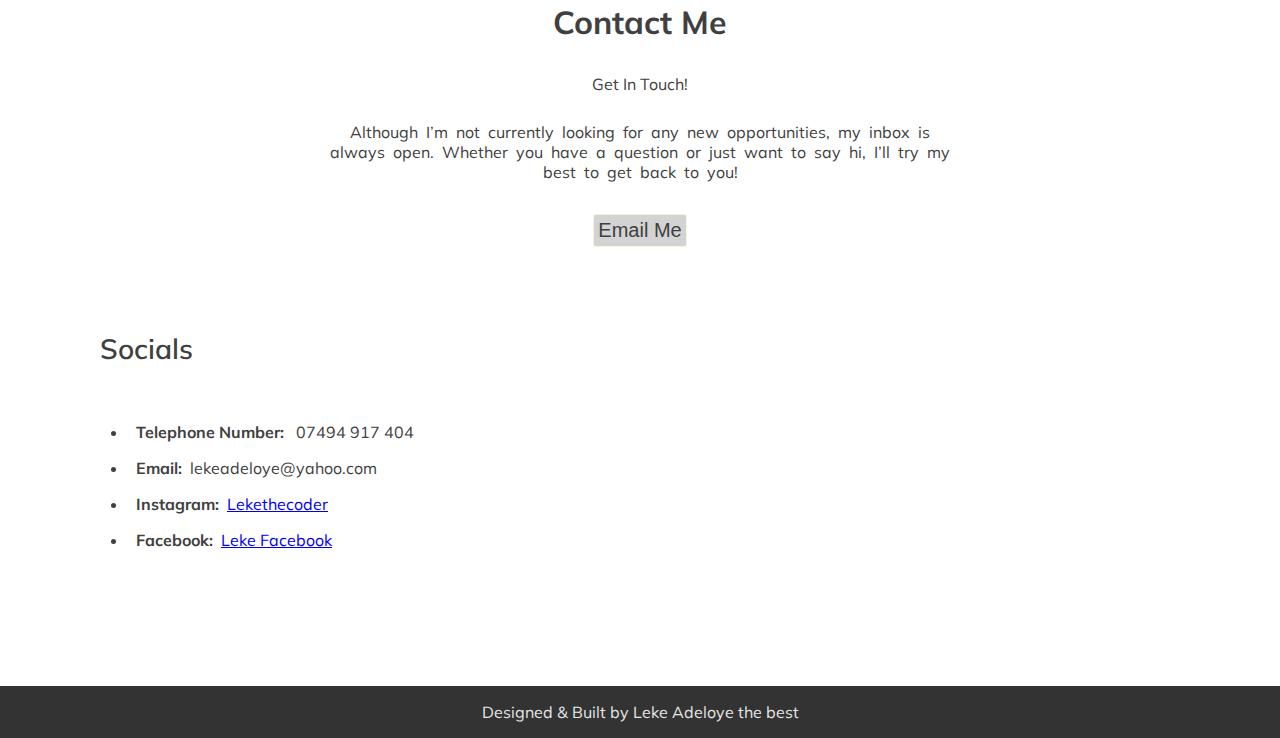
==== commit d0ef3d7f: "Update index.html" ====
--- a/index.html
+++ b/index.html
@@ -133,7 +133,7 @@
             </li>
             <li>
               <span>Facebook:</span
-              ><a href="www.facebook.com/madb.beezy">Madb Beezy</a>
+              ><a href="www.facebook.com">Leke Facebook</a>
             </li>
           </ul>
         </div>
--- a/stylesheets/styles.css
+++ b/stylesheets/styles.css
@@ -313,6 +313,10 @@
   color: beige;
 }
 
+.body2 .project-name a {
+  color: beige;
+}
+
 /*  Media Queries  */
 
 @media only screen and (min-width: 1060px) and (max-width: 1280px) {
@@ -347,7 +351,7 @@
 
 /*  Mobile Screen Size */
 
-@media only screen and (min-width: 320px) and (max-width: 600px) {
+@media only screen and (min-width: 250px) and (max-width: 600px) {
 
   main {
     overflow-x: hidden;
@@ -528,4 +532,4 @@
   .contact-info-container ul {
     padding: 0;
   }
-}+}
